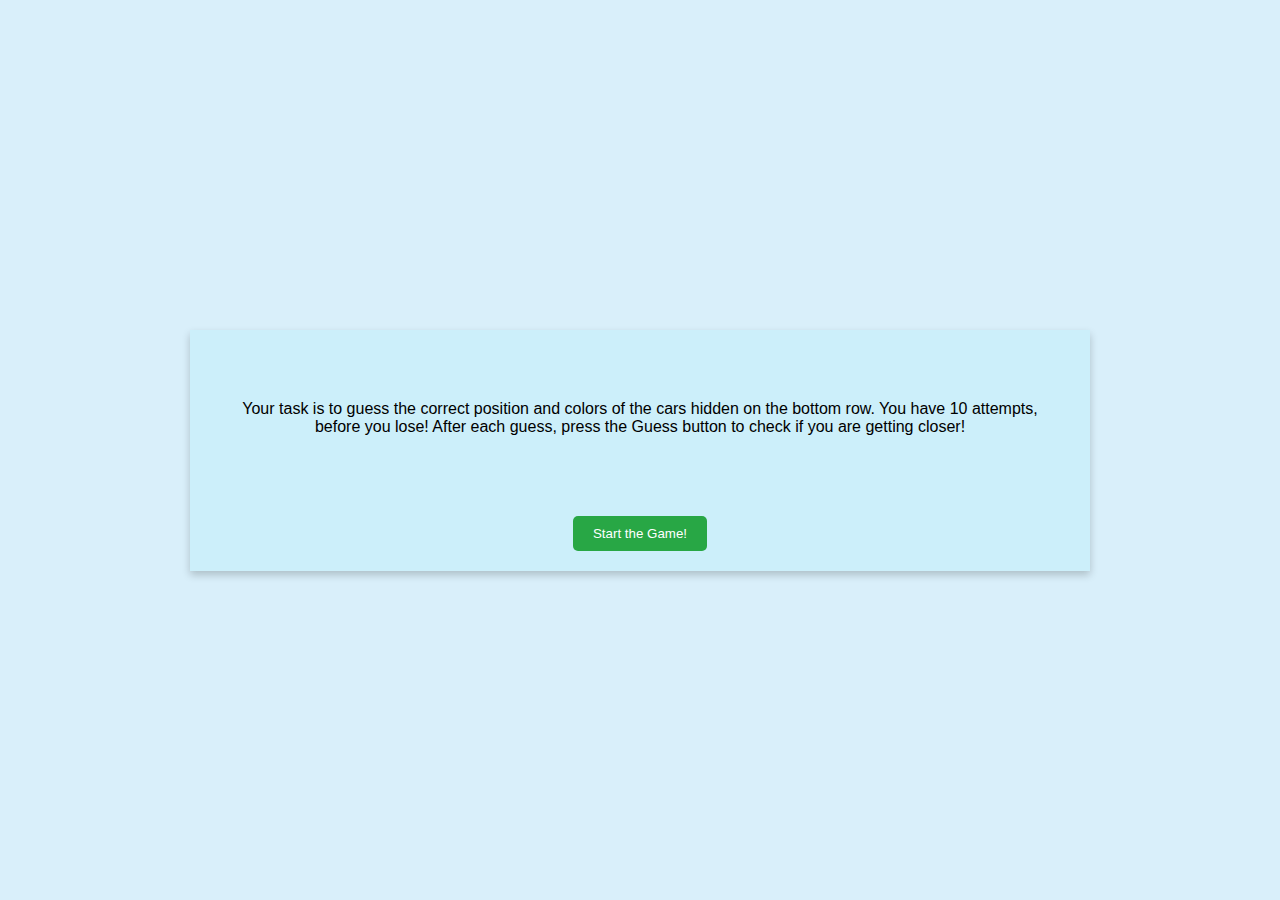
==== module-3/MindGuesser/index.html @ 6cbf167d "added the fun challenge - cars" ====
<!DOCTYPE html>
<html lang="en">
<head>
    
    <meta charset="UTF-8">
    <meta name="viewport" content="width=device-width, initial-scale=1.0">
    <title>CarsGame</title>
    <link rel="stylesheet" href="styles/style.css">
</head>
<body>
    
    <div class="game">
        <p class="info"> Your task is to guess the correct position and colors of the cars hidden on the bottom row. You have 10 attempts, before you lose! After each guess, press the Guess button to check if you are getting closer!</p>
        <button class="start-button" id="start-button">Start the Game!</button>
        
        <div class="lane">
            <!-- User Attempts -->
            <div class="attempts">
                
                <div class="attempt" id="attempt-1">
                    <div class="cars-row" id="try-1">  
                        <select class="car-dropdown" name="car1" id="car1-try1">
                            <option value="">Select a car </option>
                            <option value="green" > Green</option>
                            <option value="red"> Red</option>
                            <option value="yellow"> Yellow</option>
                            <option value="pink"> Pink</option>
                            <option value="blue"> Blue</option>
                            <option value="orange"> Orange</option>
                        </select>
                        <select class="car-dropdown" name="car2" id="car2-try1">
                            <option value="">Select a car</option>
                            <option value="green">Green</option>
                            <option value="red">Red</option>
                            <option value="yellow">Yellow</option>
                            <option value="pink">Pink</option>
                            <option value="blue">Blue</option>
                            <option value="orange">Orange</option>
                        </select>
                        <select class="car-dropdown" name="car3" id="car3-try1">
                            <option value="">Select a car</option>
                            <option value="green">Green</option>
                            <option value="red">Red</option>
                            <option value="yellow">Yellow</option>
                            <option value="pink">Pink</option>
                            <option value="blue">Blue</option>
                            <option value="orange">Orange</option>
                        </select>
                        <select class="car-dropdown" name="car4" id="car4-try1">
                            <option value="">Select a car</option>
                            <option value="green">Green</option>
                            <option value="red">Red</option>
                            <option value="yellow">Yellow</option>
                            <option value="pink">Pink</option>
                            <option value="blue">Blue</option>
                            <option value="orange">Orange</option>
                        </select>
                    </div>
                    <div class="points">
                        <div class="points-color" id="points-color-1"></div>
                        <div class="points-position" id="points-position-1"></div>
                    </div>
                </div>
                <div class="attempt" id="attempt-2">
                    <div class="cars-row" id="try-2">
                        <select class="car-dropdown" name="car1" id="car1-try2">
                            <option value="">Select a car </option>
                            <option value="green"> green</option>
                            <option value="red"> Red</option>
                            <option value="yellow"> Yellow</option>
                            <option value="pink"> Pink</option>
                            <option value="blue"> Blue</option>
                            <option value="orange"> Orange</option>
                        </select>
                        <select class="car-dropdown" name="car2" id="car2-try2">
                            <option value="">Select a car</option>
                            <option value="green">Green</option>
                            <option value="red">Red</option>
                            <option value="yellow">Yellow</option>
                            <option value="pink">Pink</option>
                            <option value="blue">Blue</option>
                            <option value="orange">Orange</option>
                        </select>
                        <select class="car-dropdown" name="car3" id="car3-try2">
                            <option value="">Select a car</option>
                            <option value="green">Green</option>
                            <option value="red">Red</option>
                            <option value="yellow">Yellow</option>
                            <option value="pink">Pink</option>
                            <option value="blue">Blue</option>
                            <option value="orange">Orange</option>
                        </select>
                        <select class="car-dropdown" name="car4" id="car4-try2">
                            <option value="">Select a car</option>
                            <option value="green">Green</option>
                            <option value="red">Red</option>
                            <option value="yellow">Yellow</option>
                            <option value="pink">Pink</option>
                            <option value="blue">Blue</option>
                            <option value="orange">Orange</option>
                        </select>
                    </div>
                    <div class="points">
                        <div class="points-color" id="points-color-2"></div>
                        <div class="points-position" id="points-position-2"></div>
                    </div>
                </div>
                <div class="attempt" id="attempt-3">
                    <div class="cars-row" id="try-3">
                        <select class="car-dropdown" name="car1" id="car1-try3">
                            <option value="">Select a car </option>
                            <option value="green"> green</option>
                            <option value="red"> Red</option>
                            <option value="yellow"> Yellow</option>
                            <option value="pink"> Pink</option>
                            <option value="blue"> Blue</option>
                            <option value="orange"> Orange</option>
                        </select>
                        <select class="car-dropdown" name="car2" id="car2-try3">
                            <option value="">Select a car</option>
                            <option value="green">Green</option>
                            <option value="red">Red</option>
                            <option value="yellow">Yellow</option>
                            <option value="pink">Pink</option>
                            <option value="blue">Blue</option>
                            <option value="orange">Orange</option>
                        </select>
                        <select class="car-dropdown" name="car3" id="car3-try3">
                            <option value="">Select a car</option>
                            <option value="green">Green</option>
                            <option value="red">Red</option>
                            <option value="yellow">Yellow</option>
                            <option value="pink">Pink</option>
                            <option value="blue">Blue</option>
                            <option value="orange">Orange</option>
                        </select>
                        <select class="car-dropdown" name="car4" id="car4-try3">
                            <option value="">Select a car</option>
                            <option value="green">Green</option>
                            <option value="red">Red</option>
                            <option value="yellow">Yellow</option>
                            <option value="pink">Pink</option>
                            <option value="blue">Blue</option>
                            <option value="orange">Orange</option>
                        </select>
                    </div>
                    <div class="points">
                        <div class="points-color" id="points-color-3"></div>
                        <div class="points-position" id="points-position-3"></div>
                    </div>
                </div>
                <div class="attempt" id="attempt-4">
                    <div class="cars-row" id="try-4">
                        <select class="car-dropdown" name="car1" id="car1-try4">
                            <option value="">Select a car </option>
                            <option value="green"> green</option>
                            <option value="red"> Red</option>
                            <option value="yellow"> Yellow</option>
                            <option value="pink"> Pink</option>
                            <option value="blue"> Blue</option>
                            <option value="orange"> Orange</option>
                        </select>
                        <select class="car-dropdown" name="car2" id="car2-try4">
                            <option value="">Select a car</option>
                            <option value="green">Green</option>
                            <option value="red">Red</option>
                            <option value="yellow">Yellow</option>
                            <option value="pink">Pink</option>
                            <option value="blue">Blue</option>
                            <option value="orange">Orange</option>
                        </select>
                        <select class="car-dropdown" name="car3" id="car3-try4">
                            <option value="">Select a car</option>
                            <option value="green">Green</option>
                            <option value="red">Red</option>
                            <option value="yellow">Yellow</option>
                            <option value="pink">Pink</option>
                            <option value="blue">Blue</option>
                            <option value="orange">Orange</option>
                        </select>
                        <select class="car-dropdown" name="car4" id="car4-try4">
                            <option value="">Select a car</option>
                            <option value="green">Green</option>
                            <option value="red">Red</option>
                            <option value="yellow">Yellow</option>
                            <option value="pink">Pink</option>
                            <option value="blue">Blue</option>
                            <option value="orange">Orange</option>
                        </select>
                    </div>
                    <div class="points">
                        <div class="points-color" id="points-color-4"></div>
                        <div class="points-position" id="points-position-4"></div>
                    </div>
                </div>
                <div class="attempt" id="attempt-5">
                    <div class="cars-row" id="try-5"> <select class="car-dropdown" name="car1" id="car1-try5">
                        <option value="">Select a car </option>
                        <option value="green"> green</option>
                        <option value="red"> Red</option>
                        <option value="yellow"> Yellow</option>
                        <option value="pink"> Pink</option>
                        <option value="blue"> Blue</option>
                        <option value="orange"> Orange</option>
                    </select>
                    <select class="car-dropdown" name="car2" id="car2-try5">
                        <option value="">Select a car</option>
                        <option value="green">Green</option>
                        <option value="red">Red</option>
                        <option value="yellow">Yellow</option>
                        <option value="pink">Pink</option>
                        <option value="blue">Blue</option>
                        <option value="orange">Orange</option>
                    </select>
                    <select class="car-dropdown" name="car3" id="car3-try5">
                        <option value="">Select a car</option>
                        <option value="green">Green</option>
                        <option value="red">Red</option>
                        <option value="yellow">Yellow</option>
                        <option value="pink">Pink</option>
                        <option value="blue">Blue</option>
                        <option value="orange">Orange</option>
                    </select>
                    <select class="car-dropdown" name="car4" id="car4-try5">
                        <option value="">Select a car</option>
                        <option value="green">Green</option>
                        <option value="red">Red</option>
                        <option value="yellow">Yellow</option>
                        <option value="pink">Pink</option>
                        <option value="blue">Blue</option>
                        <option value="orange">Orange</option>
                    </select></div>
                    <div class="points">
                        <div class="points-color" id="points-color-5"></div>
                        <div class="points-position" id="points-position-5"></div>
                    </div>
                </div>
                <div class="attempt" id="attempt-6">
                    <div class="cars-row" id="try-6">
                        <select class="car-dropdown" name="car1" id="car1-try6">
                            <option value="">Select a car </option>
                            <option value="green"> green</option>
                            <option value="red"> Red</option>
                            <option value="yellow"> Yellow</option>
                            <option value="pink"> Pink</option>
                            <option value="blue"> Blue</option>
                            <option value="orange"> Orange</option>
                        </select>
                        <select class="car-dropdown" name="car2" id="car2-try6">
                            <option value="">Select a car</option>
                            <option value="green">Green</option>
                            <option value="red">Red</option>
                            <option value="yellow">Yellow</option>
                            <option value="pink">Pink</option>
                            <option value="blue">Blue</option>
                            <option value="orange">Orange</option>
                        </select>
                        <select class="car-dropdown" name="car3" id="car3-try6">
                            <option value="">Select a car</option>
                            <option value="green">Green</option>
                            <option value="red">Red</option>
                            <option value="yellow">Yellow</option>
                            <option value="pink">Pink</option>
                            <option value="blue">Blue</option>
                            <option value="orange">Orange</option>
                        </select>
                        <select class="car-dropdown" name="car4" id="car4-try6">
                            <option value="">Select a car</option>
                            <option value="green">Green</option>
                            <option value="red">Red</option>
                            <option value="yellow">Yellow</option>
                            <option value="pink">Pink</option>
                            <option value="blue">Blue</option>
                            <option value="orange">Orange</option>
                        </select>
                    </div>
                    <div class="points">
                        <div class="points-color" id="points-color-6"></div>
                        <div class="points-position" id="points-position-6"></div>
                    </div>
                </div>
                <div class="attempt" id="attempt-7">
                    <div class="cars-row" id="try-7">
                        <select class="car-dropdown" name="car1" id="car1-try7">
                            <option value="">Select a car </option>
                            <option value="green"> green</option>
                            <option value="red"> Red</option>
                            <option value="yellow"> Yellow</option>
                            <option value="pink"> Pink</option>
                            <option value="blue"> Blue</option>
                            <option value="orange"> Orange</option>
                        </select>
                        <select class="car-dropdown" name="car2" id="car2-try7">
                            <option value="">Select a car</option>
                            <option value="green">Green</option>
                            <option value="red">Red</option>
                            <option value="yellow">Yellow</option>
                            <option value="pink">Pink</option>
                            <option value="blue">Blue</option>
                            <option value="orange">Orange</option>
                        </select>
                        <select class="car-dropdown" name="car3" id="car3-try7">
                            <option value="">Select a car</option>
                            <option value="green">Green</option>
                            <option value="red">Red</option>
                            <option value="yellow">Yellow</option>
                            <option value="pink">Pink</option>
                            <option value="blue">Blue</option>
                            <option value="orange">Orange</option>
                        </select>
                        <select class="car-dropdown" name="car4" id="car4-try7">
                            <option value="">Select a car</option>
                            <option value="green">Green</option>
                            <option value="red">Red</option>
                            <option value="yellow">Yellow</option>
                            <option value="pink">Pink</option>
                            <option value="blue">Blue</option>
                            <option value="orange">Orange</option>
                        </select>
                    </div>
                    <div class="points">
                        <div class="points-color" id="points-color-7"></div>
                        <div class="points-position" id="points-position-7"></div>
                    </div>
                </div>
                <div class="attempt" id="attempt-8">
                    <div class="cars-row" id="try-8">
                        <select class="car-dropdown" name="car1" id="car1-try8">
                            <option value="">Select a car </option>
                            <option value="green"> green</option>
                            <option value="red"> Red</option>
                            <option value="yellow"> Yellow</option>
                            <option value="pink"> Pink</option>
                            <option value="blue"> Blue</option>
                            <option value="orange"> Orange</option>
                        </select>
                        <select class="car-dropdown" name="car2" id="car2-try8">
                            <option value="">Select a car</option>
                            <option value="green">Green</option>
                            <option value="red">Red</option>
                            <option value="yellow">Yellow</option>
                            <option value="pink">Pink</option>
                            <option value="blue">Blue</option>
                            <option value="orange">Orange</option>
                        </select>
                        <select class="car-dropdown" name="car3" id="car3-try8">
                            <option value="">Select a car</option>
                            <option value="green">Green</option>
                            <option value="red">Red</option>
                            <option value="yellow">Yellow</option>
                            <option value="pink">Pink</option>
                            <option value="blue">Blue</option>
                            <option value="orange">Orange</option>
                        </select>
                        <select class="car-dropdown" name="car4" id="car4-try8">
                            <option value="">Select a car</option>
                            <option value="green">Green</option>
                            <option value="red">Red</option>
                            <option value="yellow">Yellow</option>
                            <option value="pink">Pink</option>
                            <option value="blue">Blue</option>
                            <option value="orange">Orange</option>
                        </select>
                    </div>
                    <div class="points">
                        <div class="points-color" id="points-color-8"></div>
                        <div class="points-position" id="points-position-8"></div>
                    </div>
                </div>
                <div class="attempt" id="attempt-9">
                    <div class="cars-row" id="try-9">
                        <select class="car-dropdown" name="car1" id="car1-try9">
                            <option value="">Select a car </option>
                            <option value="green"> green</option>
                            <option value="red"> Red</option>
                            <option value="yellow"> Yellow</option>
                            <option value="pink"> Pink</option>
                            <option value="blue"> Blue</option>
                            <option value="orange"> Orange</option>
                        </select>
                        <select class="car-dropdown" name="car2" id="car2-try9">
                            <option value="">Select a car</option>
                            <option value="green">Green</option>
                            <option value="red">Red</option>
                            <option value="yellow">Yellow</option>
                            <option value="pink">Pink</option>
                            <option value="blue">Blue</option>
                            <option value="orange">Orange</option>
                        </select>
                        <select class="car-dropdown" name="car3" id="car3-try9">
                            <option value="">Select a car</option>
                            <option value="green">Green</option>
                            <option value="red">Red</option>
                            <option value="yellow">Yellow</option>
                            <option value="pink">Pink</option>
                            <option value="blue">Blue</option>
                            <option value="orange">Orange</option>
                        </select>
                        <select class="car-dropdown" name="car4" id="car4-try9">
                            <option value="">Select a car</option>
                            <option value="green">Green</option>
                            <option value="red">Red</option>
                            <option value="yellow">Yellow</option>
                            <option value="pink">Pink</option>
                            <option value="blue">Blue</option>
                            <option value="orange">Orange</option>
                        </select>
                    </div>
                    <div class="points">
                        <div class="points-color" id="points-color-9"></div>
                        <div class="points-position" id="points-position-9"></div>
                    </div>
                </div>
                <div class="attempt" id="attempt-10">
                    <div class="cars-row" id="try-10">
                        <select class="car-dropdown" name="car1" id="car1-try10">
                            <option value="">Select a car </option>
                            <option value="green"> green</option>
                            <option value="red"> Red</option>
                            <option value="yellow"> Yellow</option>
                            <option value="pink"> Pink</option>
                            <option value="blue"> Blue</option>
                            <option value="orange"> Orange</option>
                        </select>
                        <select class="car-dropdown" name="car2" id="car2-try10">
                            <option value="">Select a car</option>
                            <option value="green">Green</option>
                            <option value="red">Red</option>
                            <option value="yellow">Yellow</option>
                            <option value="pink">Pink</option>
                            <option value="blue">Blue</option>
                            <option value="orange">Orange</option>
                        </select>
                        <select class="car-dropdown" name="car3" id="car3-try10">
                            <option value="">Select a car</option>
                            <option value="green">Green</option>
                            <option value="red">Red</option>
                            <option value="yellow">Yellow</option>
                            <option value="pink">Pink</option>
                            <option value="blue">Blue</option>
                            <option value="orange">Orange</option>
                        </select>
                        <select class="car-dropdown" name="car4" id="car4-try10">
                            <option value="">Select a car</option>
                            <option value="green">Green</option>
                            <option value="red">Red</option>
                            <option value="yellow">Yellow</option>
                            <option value="pink">Pink</option>
                            <option value="blue">Blue</option>
                            <option value="orange">Orange</option>
                        </select>
                    </div>
                    <div class="points">
                        <div class="points-color" id="points-color-10"></div>
                        <div class="points-position" id="points-position-10"></div>
                    </div>
                </div>
                <!-- Pattern -->
                <div class="pattern-container" id="pattern-container">
                    <div class="cars-row" id="pattern"></div>
                </div>
            </div>
            <button class="guess-button" id="guess-button">Submit Guess</button>
            <button class="play-again-button" id="play-again-button" onClick="window.location.reload()">Play Again!</button>
        </div>
       
        
    </div>

    <script src="scripts/script.js"></script>
</body>
</html>
---- module-3/MindGuesser/styles/style.css ----
* {
    margin: 0;
    padding: 0;
    box-sizing: border-box;
}

:root {
    --primary-color: #d9effa;
    --secondary-color: #cceffa;
  }

body {
    
    font-family: Helvetica, sans-serif;
    display: flex;
    justify-content: center;
    align-items: center;
    height: 100vh;
    background-color:var(--primary-color)
}




.game {
    display: flex;
    flex-direction: column;
    align-items: center;
    width: 100%;
    max-width: 900px;
    box-shadow: 0 4px 8px rgba(0, 0, 0, 0.2);
    background-color:var(--secondary-color)
 
}

.info {
    
    margin-top: 20px;
    text-align:center;
    margin-bottom:10px;
    padding:50px;
}
.lane {
    display: flex;
    flex-direction: column;
    align-items: center;
    width: 100%;
}

.pattern-container {
    display:space-around;
    background-color: #e0e0e0;
    padding-right:100px;
    margin-bottom: 10px;
    border-radius: 10px;
    width: auto;
    text-align: center;
}

.cars-row {
    display: flex;
    justify-content: space-around;
    align-items:center;
    padding: 10px;
    border-radius: 5px;
    height:auto;
    width: 100%;
    margin-bottom: 10px;
    background-color:var(--primary-color)
}

.attempts {
    display: flex;
    flex-direction: column;
    width: 100%;
    max-width: 700px; /* Keeps the width flexible but with a max constraint */
    margin: 0 auto;
}

.attempt {
    display: none;
    justify-content: space-between;
    margin-bottom: 10px;
    width: auto;
}

.points {
    display: flex;
    flex-direction: column;
    justify-content: center;
    width: 100px;
}

.points-color, .points-position {
    display:flex;
    align-items:center;
    text-align:center;
    width: 100%;
    height: 100%;
    background-color:var(--primary-color);
    margin-bottom: 10px;
    font-size:smaller;
    padding:10px;
    margin-left:5px;
    border: 1px solid #cae8ff;
    border-radius: 5px;
    box-shadow: 0 4px 8px rgba(0, 0, 0, 0.2);
    
}

.guess-button, .start-button, .play-again-button {
    padding: 10px 20px;
    background-color: #28a745;
    color: white;
    border: none;
    border-radius: 5px;
    cursor: pointer;
    margin-top: 20px;
}

.guess-button {
    display:none;
    margin-bottom:10px;
    box-shadow: 0 4px 8px rgba(0, 0, 0, 0.2);
}

#play-again-button {
    display:none;
    margin-bottom:10px;
}

.guess-button:hover, .start-button:hover {
    background-color: #218838;
}

.start-button {
    margin-bottom: 20px;
}

.car-dropdown {
    width:80px;
    font-size: 16px;
    padding:5px;
    border: 1px solid #ccc;
    border-radius: 5px;
    background-color: #fff;
    cursor: pointer;
}

.car-dropdown option {
    padding: 5px;
    font-size: 16px;
}

/* Style the dropdowns within the row to be aligned horizontally */
.cars-row {
    display: flex;
    justify-content: space-around;
    width:100%;
    max-width:600px;
    align-items: center;
    height:105px;
    padding: 10px;
    border-radius: 5px;
    background-color:var(--primary-color);
    margin-bottom: 10px;
    box-shadow: 0 4px 8px rgba(0, 0, 0, 0.2);
}

.car-image  {
    width: 75px;
    height: auto;
    display:block;
    
   
}

.car-image-hidden {

    width:75px;
}

.attempt.show {
    display: flex;
}

#pattern-container {
    display:none;
    box-shadow: 0 4px 8px rgba(0, 0, 0, 0.2);
    background-color:var(--primary-color);
}

#pattern {
    padding:0;
    box-shadow:none;

}
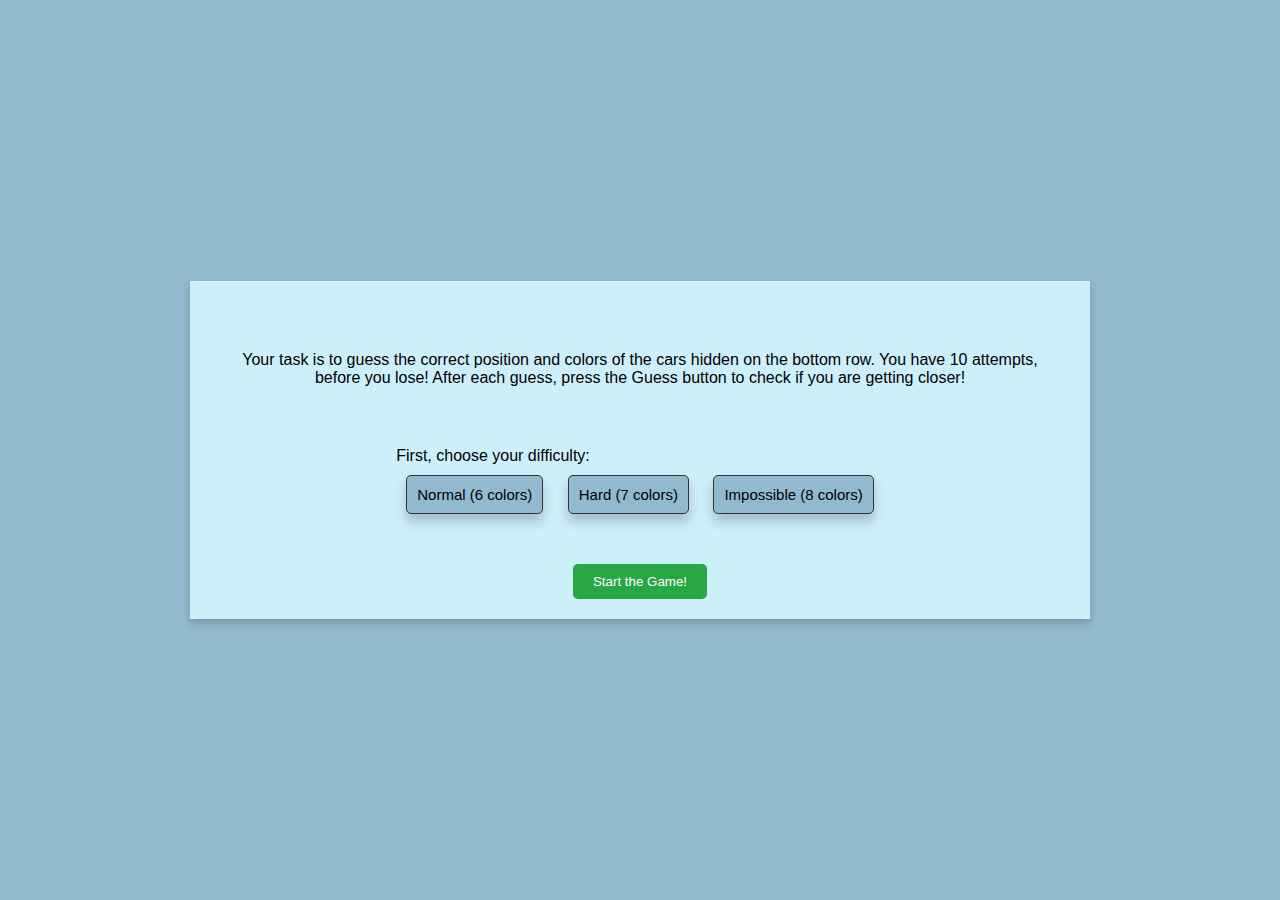
==== commit 2c915f89: "to merge" ====
--- a/module-3/MindGuesser/index.html
+++ b/module-3/MindGuesser/index.html
@@ -11,6 +11,15 @@
     
     <div class="game">
         <p class="info"> Your task is to guess the correct position and colors of the cars hidden on the bottom row. You have 10 attempts, before you lose! After each guess, press the Guess button to check if you are getting closer!</p>
+        <div class="difficulty">
+            <p class="difficulty-question">First, choose your difficulty:</p>
+            
+                <button type="button" class="answer" >Normal (6 colors)</button>
+                <button type="button" class="answer" >Hard (7 colors)</button>
+                <button type="button" class="answer" >Impossible (8 colors)</button>
+    
+            </div> 
+        
         <button class="start-button" id="start-button">Start the Game!</button>
         
         <div class="lane">
--- a/module-3/MindGuesser/styles/style.css
+++ b/module-3/MindGuesser/styles/style.css
@@ -5,7 +5,7 @@
 }
 
 :root {
-    --primary-color: #d9effa;
+    --primary-color: #92bace;
     --secondary-color: #cceffa;
   }
 
@@ -17,6 +17,28 @@
     align-items: center;
     height: 100vh;
     background-color:var(--primary-color)
+}
+
+.answer {
+    padding: 10px 10px;
+    font-size: 15px;
+    margin: 10px;
+    margin-bottom:30px;
+    color:black;
+    cursor: pointer;
+    border: 1px solid #333;
+    background-color: var(--primary-color);
+    border-radius: 5px;
+    box-shadow: 0 8px 12px rgba(0, 0, 0, 0.2)
+    
+}
+
+button.answer.selected {
+    background-color: #565656; 
+    color: white;
+    border: 2px solid #2c1737;
+    box-shadow:5px 5px 5px #6c6c6c;
+
 }
 
 
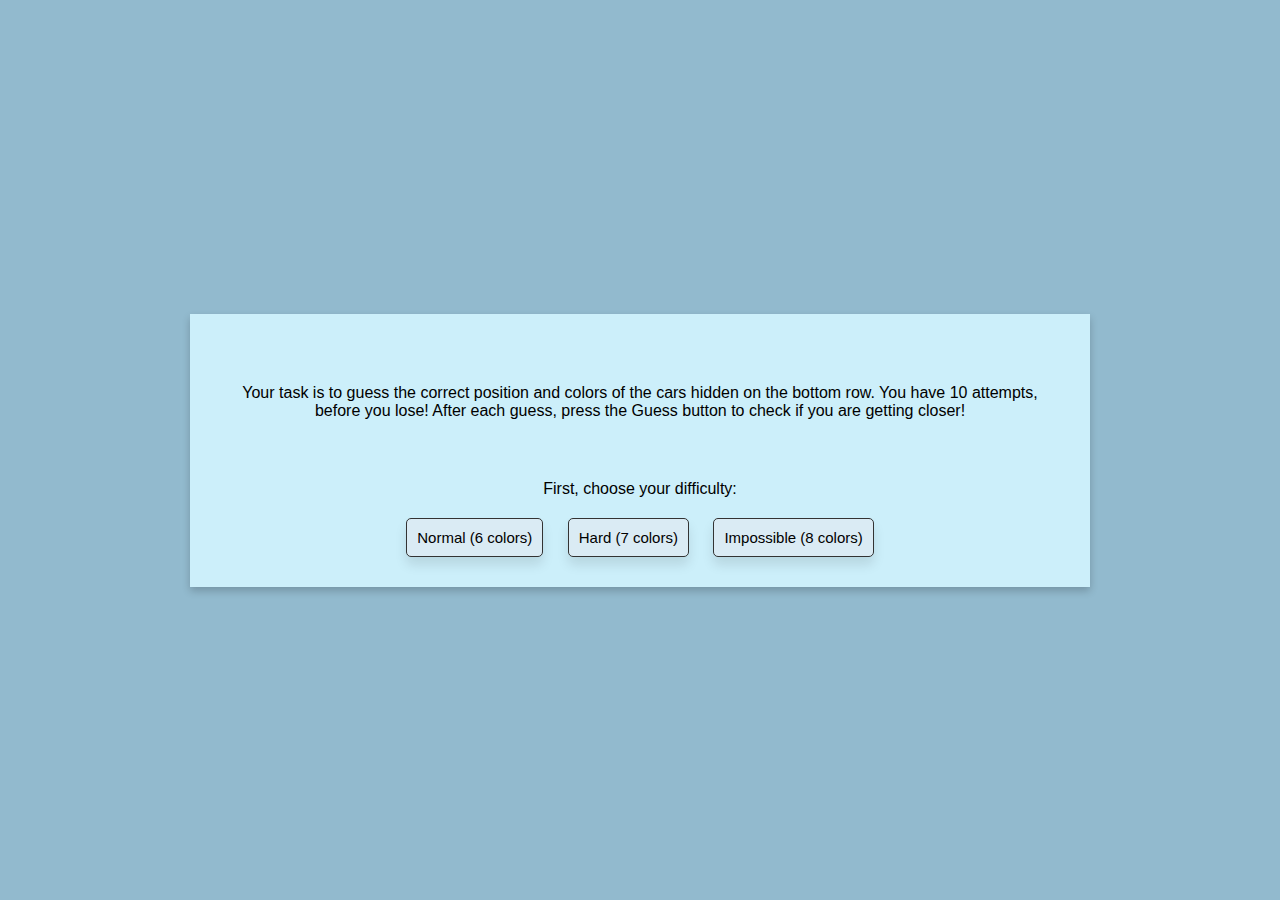
==== commit 3c894e8b: "added difficulty levels" ====
--- a/module-3/MindGuesser/index.html
+++ b/module-3/MindGuesser/index.html
@@ -11,12 +11,12 @@
     
     <div class="game">
         <p class="info"> Your task is to guess the correct position and colors of the cars hidden on the bottom row. You have 10 attempts, before you lose! After each guess, press the Guess button to check if you are getting closer!</p>
-        <div class="difficulty">
+        <div class="difficulty" id="diffDiv">
             <p class="difficulty-question">First, choose your difficulty:</p>
             
-                <button type="button" class="answer" >Normal (6 colors)</button>
-                <button type="button" class="answer" >Hard (7 colors)</button>
-                <button type="button" class="answer" >Impossible (8 colors)</button>
+                <button type="button" class="diff" id="diffNormal">Normal (6 colors)</button>
+                <button type="button" class="diff" id="diffHard">Hard (7 colors)</button>
+                <button type="button" class="diff" id="diffImpossible">Impossible (8 colors)</button>
     
             </div> 
         
@@ -36,6 +36,8 @@
                             <option value="pink"> Pink</option>
                             <option value="blue"> Blue</option>
                             <option value="orange"> Orange</option>
+                            <option value="lime">Lime</option>
+                            <option value="purple">Purple</option>
                         </select>
                         <select class="car-dropdown" name="car2" id="car2-try1">
                             <option value="">Select a car</option>
@@ -45,6 +47,8 @@
                             <option value="pink">Pink</option>
                             <option value="blue">Blue</option>
                             <option value="orange">Orange</option>
+                            <option value="lime">Lime</option>
+                            <option value="purple">Purple</option>
                         </select>
                         <select class="car-dropdown" name="car3" id="car3-try1">
                             <option value="">Select a car</option>
@@ -54,6 +58,8 @@
                             <option value="pink">Pink</option>
                             <option value="blue">Blue</option>
                             <option value="orange">Orange</option>
+                            <option value="lime">Lime</option>
+                            <option value="purple">Purple</option>
                         </select>
                         <select class="car-dropdown" name="car4" id="car4-try1">
                             <option value="">Select a car</option>
@@ -63,6 +69,8 @@
                             <option value="pink">Pink</option>
                             <option value="blue">Blue</option>
                             <option value="orange">Orange</option>
+                            <option value="lime">Lime</option>
+                            <option value="purple">Purple</option>
                         </select>
                     </div>
                     <div class="points">
@@ -80,6 +88,8 @@
                             <option value="pink"> Pink</option>
                             <option value="blue"> Blue</option>
                             <option value="orange"> Orange</option>
+                            <option value="lime">Lime</option>
+                            <option value="purple">Purple</option>
                         </select>
                         <select class="car-dropdown" name="car2" id="car2-try2">
                             <option value="">Select a car</option>
@@ -89,6 +99,8 @@
                             <option value="pink">Pink</option>
                             <option value="blue">Blue</option>
                             <option value="orange">Orange</option>
+                            <option value="lime">Lime</option>
+                            <option value="purple">Purple</option>
                         </select>
                         <select class="car-dropdown" name="car3" id="car3-try2">
                             <option value="">Select a car</option>
@@ -98,6 +110,8 @@
                             <option value="pink">Pink</option>
                             <option value="blue">Blue</option>
                             <option value="orange">Orange</option>
+                            <option value="lime">Lime</option>
+                            <option value="purple">Purple</option>
                         </select>
                         <select class="car-dropdown" name="car4" id="car4-try2">
                             <option value="">Select a car</option>
@@ -107,6 +121,8 @@
                             <option value="pink">Pink</option>
                             <option value="blue">Blue</option>
                             <option value="orange">Orange</option>
+                            <option value="lime">Lime</option>
+                            <option value="purple">Purple</option>
                         </select>
                     </div>
                     <div class="points">
@@ -124,6 +140,8 @@
                             <option value="pink"> Pink</option>
                             <option value="blue"> Blue</option>
                             <option value="orange"> Orange</option>
+                            <option value="lime">Lime</option>
+                            <option value="purple">Purple</option>
                         </select>
                         <select class="car-dropdown" name="car2" id="car2-try3">
                             <option value="">Select a car</option>
@@ -133,6 +151,8 @@
                             <option value="pink">Pink</option>
                             <option value="blue">Blue</option>
                             <option value="orange">Orange</option>
+                            <option value="lime">Lime</option>
+                            <option value="purple">Purple</option>
                         </select>
                         <select class="car-dropdown" name="car3" id="car3-try3">
                             <option value="">Select a car</option>
@@ -142,6 +162,8 @@
                             <option value="pink">Pink</option>
                             <option value="blue">Blue</option>
                             <option value="orange">Orange</option>
+                            <option value="lime">Lime</option>
+                            <option value="purple">Purple</option>
                         </select>
                         <select class="car-dropdown" name="car4" id="car4-try3">
                             <option value="">Select a car</option>
@@ -151,6 +173,8 @@
                             <option value="pink">Pink</option>
                             <option value="blue">Blue</option>
                             <option value="orange">Orange</option>
+                            <option value="lime">Lime</option>
+                            <option value="purple">Purple</option>
                         </select>
                     </div>
                     <div class="points">
@@ -168,6 +192,8 @@
                             <option value="pink"> Pink</option>
                             <option value="blue"> Blue</option>
                             <option value="orange"> Orange</option>
+                            <option value="lime">Lime</option>
+                            <option value="purple">Purple</option>
                         </select>
                         <select class="car-dropdown" name="car2" id="car2-try4">
                             <option value="">Select a car</option>
@@ -177,6 +203,8 @@
                             <option value="pink">Pink</option>
                             <option value="blue">Blue</option>
                             <option value="orange">Orange</option>
+                            <option value="lime">Lime</option>
+                            <option value="purple">Purple</option>
                         </select>
                         <select class="car-dropdown" name="car3" id="car3-try4">
                             <option value="">Select a car</option>
@@ -186,6 +214,8 @@
                             <option value="pink">Pink</option>
                             <option value="blue">Blue</option>
                             <option value="orange">Orange</option>
+                            <option value="lime">Lime</option>
+                            <option value="purple">Purple</option>
                         </select>
                         <select class="car-dropdown" name="car4" id="car4-try4">
                             <option value="">Select a car</option>
@@ -195,6 +225,8 @@
                             <option value="pink">Pink</option>
                             <option value="blue">Blue</option>
                             <option value="orange">Orange</option>
+                            <option value="lime">Lime</option>
+                            <option value="purple">Purple</option>
                         </select>
                     </div>
                     <div class="points">
@@ -211,6 +243,8 @@
                         <option value="pink"> Pink</option>
                         <option value="blue"> Blue</option>
                         <option value="orange"> Orange</option>
+                        <option value="lime">Lime</option>
+                        <option value="purple">Purple</option>
                     </select>
                     <select class="car-dropdown" name="car2" id="car2-try5">
                         <option value="">Select a car</option>
@@ -220,6 +254,8 @@
                         <option value="pink">Pink</option>
                         <option value="blue">Blue</option>
                         <option value="orange">Orange</option>
+                        <option value="lime">Lime</option>
+                        <option value="purple">Purple</option>
                     </select>
                     <select class="car-dropdown" name="car3" id="car3-try5">
                         <option value="">Select a car</option>
@@ -229,6 +265,8 @@
                         <option value="pink">Pink</option>
                         <option value="blue">Blue</option>
                         <option value="orange">Orange</option>
+                        <option value="lime">Lime</option>
+                        <option value="purple">Purple</option>
                     </select>
                     <select class="car-dropdown" name="car4" id="car4-try5">
                         <option value="">Select a car</option>
@@ -238,6 +276,8 @@
                         <option value="pink">Pink</option>
                         <option value="blue">Blue</option>
                         <option value="orange">Orange</option>
+                        <option value="lime">Lime</option>
+                        <option value="purple">Purple</option>
                     </select></div>
                     <div class="points">
                         <div class="points-color" id="points-color-5"></div>
@@ -254,6 +294,8 @@
                             <option value="pink"> Pink</option>
                             <option value="blue"> Blue</option>
                             <option value="orange"> Orange</option>
+                            <option value="lime">Lime</option>
+                            <option value="purple">Purple</option>
                         </select>
                         <select class="car-dropdown" name="car2" id="car2-try6">
                             <option value="">Select a car</option>
@@ -263,6 +305,8 @@
                             <option value="pink">Pink</option>
                             <option value="blue">Blue</option>
                             <option value="orange">Orange</option>
+                            <option value="lime">Lime</option>
+                            <option value="purple">Purple</option>
                         </select>
                         <select class="car-dropdown" name="car3" id="car3-try6">
                             <option value="">Select a car</option>
@@ -272,6 +316,8 @@
                             <option value="pink">Pink</option>
                             <option value="blue">Blue</option>
                             <option value="orange">Orange</option>
+                            <option value="lime">Lime</option>
+                            <option value="purple">Purple</option>
                         </select>
                         <select class="car-dropdown" name="car4" id="car4-try6">
                             <option value="">Select a car</option>
@@ -281,6 +327,8 @@
                             <option value="pink">Pink</option>
                             <option value="blue">Blue</option>
                             <option value="orange">Orange</option>
+                            <option value="lime">Lime</option>
+                            <option value="purple">Purple</option>
                         </select>
                     </div>
                     <div class="points">
@@ -298,6 +346,8 @@
                             <option value="pink"> Pink</option>
                             <option value="blue"> Blue</option>
                             <option value="orange"> Orange</option>
+                            <option value="lime">Lime</option>
+                            <option value="purple">Purple</option>
                         </select>
                         <select class="car-dropdown" name="car2" id="car2-try7">
                             <option value="">Select a car</option>
@@ -307,6 +357,8 @@
                             <option value="pink">Pink</option>
                             <option value="blue">Blue</option>
                             <option value="orange">Orange</option>
+                            <option value="lime">Lime</option>
+                            <option value="purple">Purple</option>
                         </select>
                         <select class="car-dropdown" name="car3" id="car3-try7">
                             <option value="">Select a car</option>
@@ -316,6 +368,8 @@
                             <option value="pink">Pink</option>
                             <option value="blue">Blue</option>
                             <option value="orange">Orange</option>
+                            <option value="lime">Lime</option>
+                            <option value="purple">Purple</option>
                         </select>
                         <select class="car-dropdown" name="car4" id="car4-try7">
                             <option value="">Select a car</option>
@@ -325,6 +379,8 @@
                             <option value="pink">Pink</option>
                             <option value="blue">Blue</option>
                             <option value="orange">Orange</option>
+                            <option value="lime">Lime</option>
+                            <option value="purple">Purple</option>
                         </select>
                     </div>
                     <div class="points">
@@ -342,6 +398,8 @@
                             <option value="pink"> Pink</option>
                             <option value="blue"> Blue</option>
                             <option value="orange"> Orange</option>
+                            <option value="lime">Lime</option>
+                            <option value="purple">Purple</option>
                         </select>
                         <select class="car-dropdown" name="car2" id="car2-try8">
                             <option value="">Select a car</option>
@@ -351,6 +409,8 @@
                             <option value="pink">Pink</option>
                             <option value="blue">Blue</option>
                             <option value="orange">Orange</option>
+                            <option value="lime">Lime</option>
+                            <option value="purple">Purple</option>
                         </select>
                         <select class="car-dropdown" name="car3" id="car3-try8">
                             <option value="">Select a car</option>
@@ -360,6 +420,8 @@
                             <option value="pink">Pink</option>
                             <option value="blue">Blue</option>
                             <option value="orange">Orange</option>
+                            <option value="lime">Lime</option>
+                            <option value="purple">Purple</option>
                         </select>
                         <select class="car-dropdown" name="car4" id="car4-try8">
                             <option value="">Select a car</option>
@@ -369,6 +431,8 @@
                             <option value="pink">Pink</option>
                             <option value="blue">Blue</option>
                             <option value="orange">Orange</option>
+                            <option value="lime">Lime</option>
+                            <option value="purple">Purple</option>
                         </select>
                     </div>
                     <div class="points">
@@ -386,6 +450,8 @@
                             <option value="pink"> Pink</option>
                             <option value="blue"> Blue</option>
                             <option value="orange"> Orange</option>
+                            <option value="lime">Lime</option>
+                            <option value="purple">Purple</option>
                         </select>
                         <select class="car-dropdown" name="car2" id="car2-try9">
                             <option value="">Select a car</option>
@@ -395,6 +461,8 @@
                             <option value="pink">Pink</option>
                             <option value="blue">Blue</option>
                             <option value="orange">Orange</option>
+                            <option value="lime">Lime</option>
+                            <option value="purple">Purple</option>
                         </select>
                         <select class="car-dropdown" name="car3" id="car3-try9">
                             <option value="">Select a car</option>
@@ -404,6 +472,8 @@
                             <option value="pink">Pink</option>
                             <option value="blue">Blue</option>
                             <option value="orange">Orange</option>
+                            <option value="lime">Lime</option>
+                            <option value="purple">Purple</option>
                         </select>
                         <select class="car-dropdown" name="car4" id="car4-try9">
                             <option value="">Select a car</option>
@@ -413,6 +483,8 @@
                             <option value="pink">Pink</option>
                             <option value="blue">Blue</option>
                             <option value="orange">Orange</option>
+                            <option value="lime">Lime</option>
+                            <option value="purple">Purple</option>
                         </select>
                     </div>
                     <div class="points">
@@ -430,6 +502,8 @@
                             <option value="pink"> Pink</option>
                             <option value="blue"> Blue</option>
                             <option value="orange"> Orange</option>
+                            <option value="lime">Lime</option>
+                            <option value="purple">Purple</option>
                         </select>
                         <select class="car-dropdown" name="car2" id="car2-try10">
                             <option value="">Select a car</option>
@@ -439,6 +513,8 @@
                             <option value="pink">Pink</option>
                             <option value="blue">Blue</option>
                             <option value="orange">Orange</option>
+                            <option value="lime">Lime</option>
+                            <option value="purple">Purple</option>
                         </select>
                         <select class="car-dropdown" name="car3" id="car3-try10">
                             <option value="">Select a car</option>
@@ -448,6 +524,8 @@
                             <option value="pink">Pink</option>
                             <option value="blue">Blue</option>
                             <option value="orange">Orange</option>
+                            <option value="lime">Lime</option>
+                            <option value="purple">Purple</option>
                         </select>
                         <select class="car-dropdown" name="car4" id="car4-try10">
                             <option value="">Select a car</option>
@@ -457,6 +535,8 @@
                             <option value="pink">Pink</option>
                             <option value="blue">Blue</option>
                             <option value="orange">Orange</option>
+                            <option value="lime">Lime</option>
+                            <option value="purple">Purple</option>
                         </select>
                     </div>
                     <div class="points">
@@ -469,7 +549,7 @@
                     <div class="cars-row" id="pattern"></div>
                 </div>
             </div>
-            <button class="guess-button" id="guess-button">Submit Guess</button>
+            <button class="guess-button" id="guess-button">Guess!</button>
             <button class="play-again-button" id="play-again-button" onClick="window.location.reload()">Play Again!</button>
         </div>
        
--- a/module-3/MindGuesser/styles/style.css
+++ b/module-3/MindGuesser/styles/style.css
@@ -62,6 +62,13 @@
     margin-bottom:10px;
     padding:50px;
 }
+
+.difficulty-question {
+    
+    text-align:center;
+    margin-bottom:10px;
+
+}
 .lane {
     display: flex;
     flex-direction: column;
@@ -157,6 +164,29 @@
 
 .start-button {
     margin-bottom: 20px;
+    display:none;
+}
+
+.selected {
+    background-color: #48265a; 
+    color: white;
+    border: 2px solid #2c1737;
+    box-shadow:5px 5px 5px 0.5 #c296d9;
+
+}
+
+.diff {
+    padding: 10px 10px;
+    font-size: 15px;
+    margin: 10px;
+    margin-bottom:30px;
+    color:black;
+    cursor: pointer;
+    border: 1px solid #333;
+    background-color: #daebf4;
+    border-radius: 5px;
+    box-shadow: 0 8px 12px rgba(0, 0, 0, 0.1)
+    
 }
 
 .car-dropdown {
@@ -217,3 +247,11 @@
     box-shadow:none;
 
 }
+
+.selected {
+    background-color: var(--primary-color); 
+    color: black;
+    border: 2px solid #2c1737;
+    box-shadow:5px 5px 5px 0.5 #c296d9;
+
+}